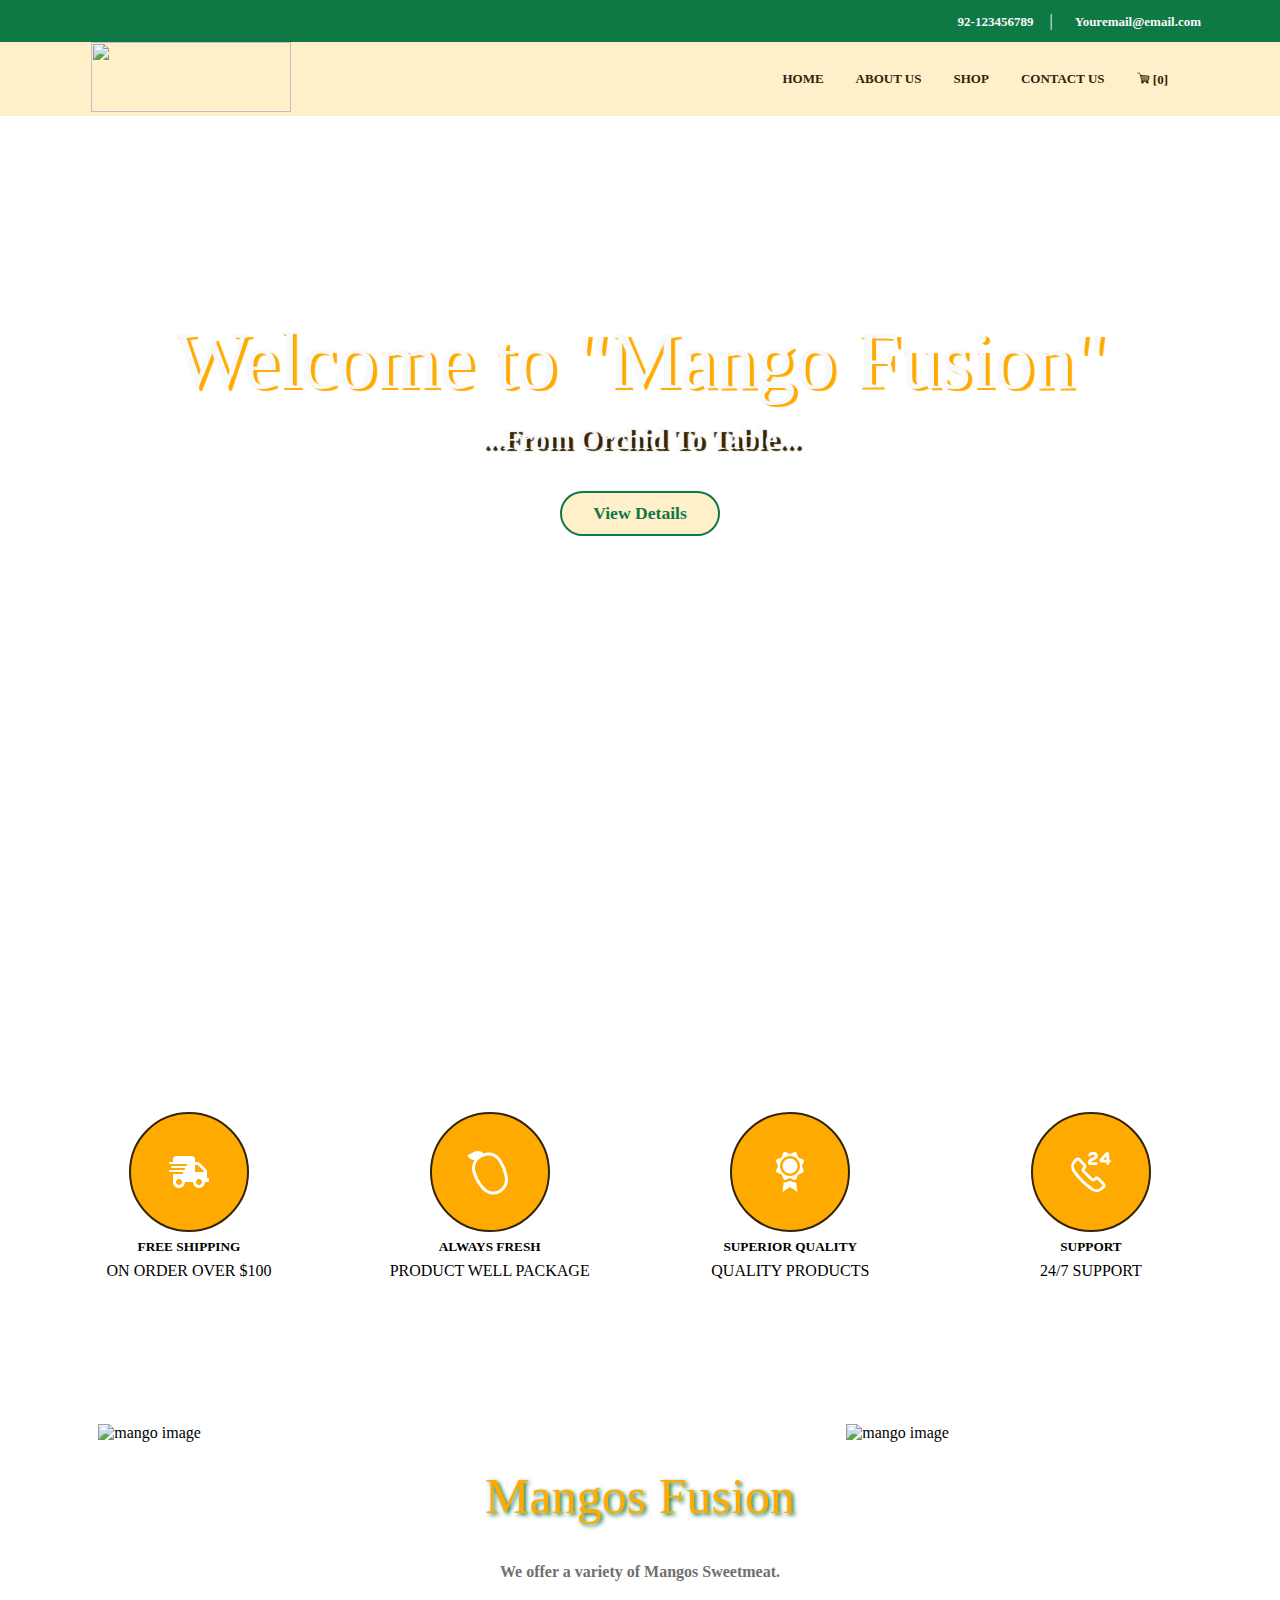
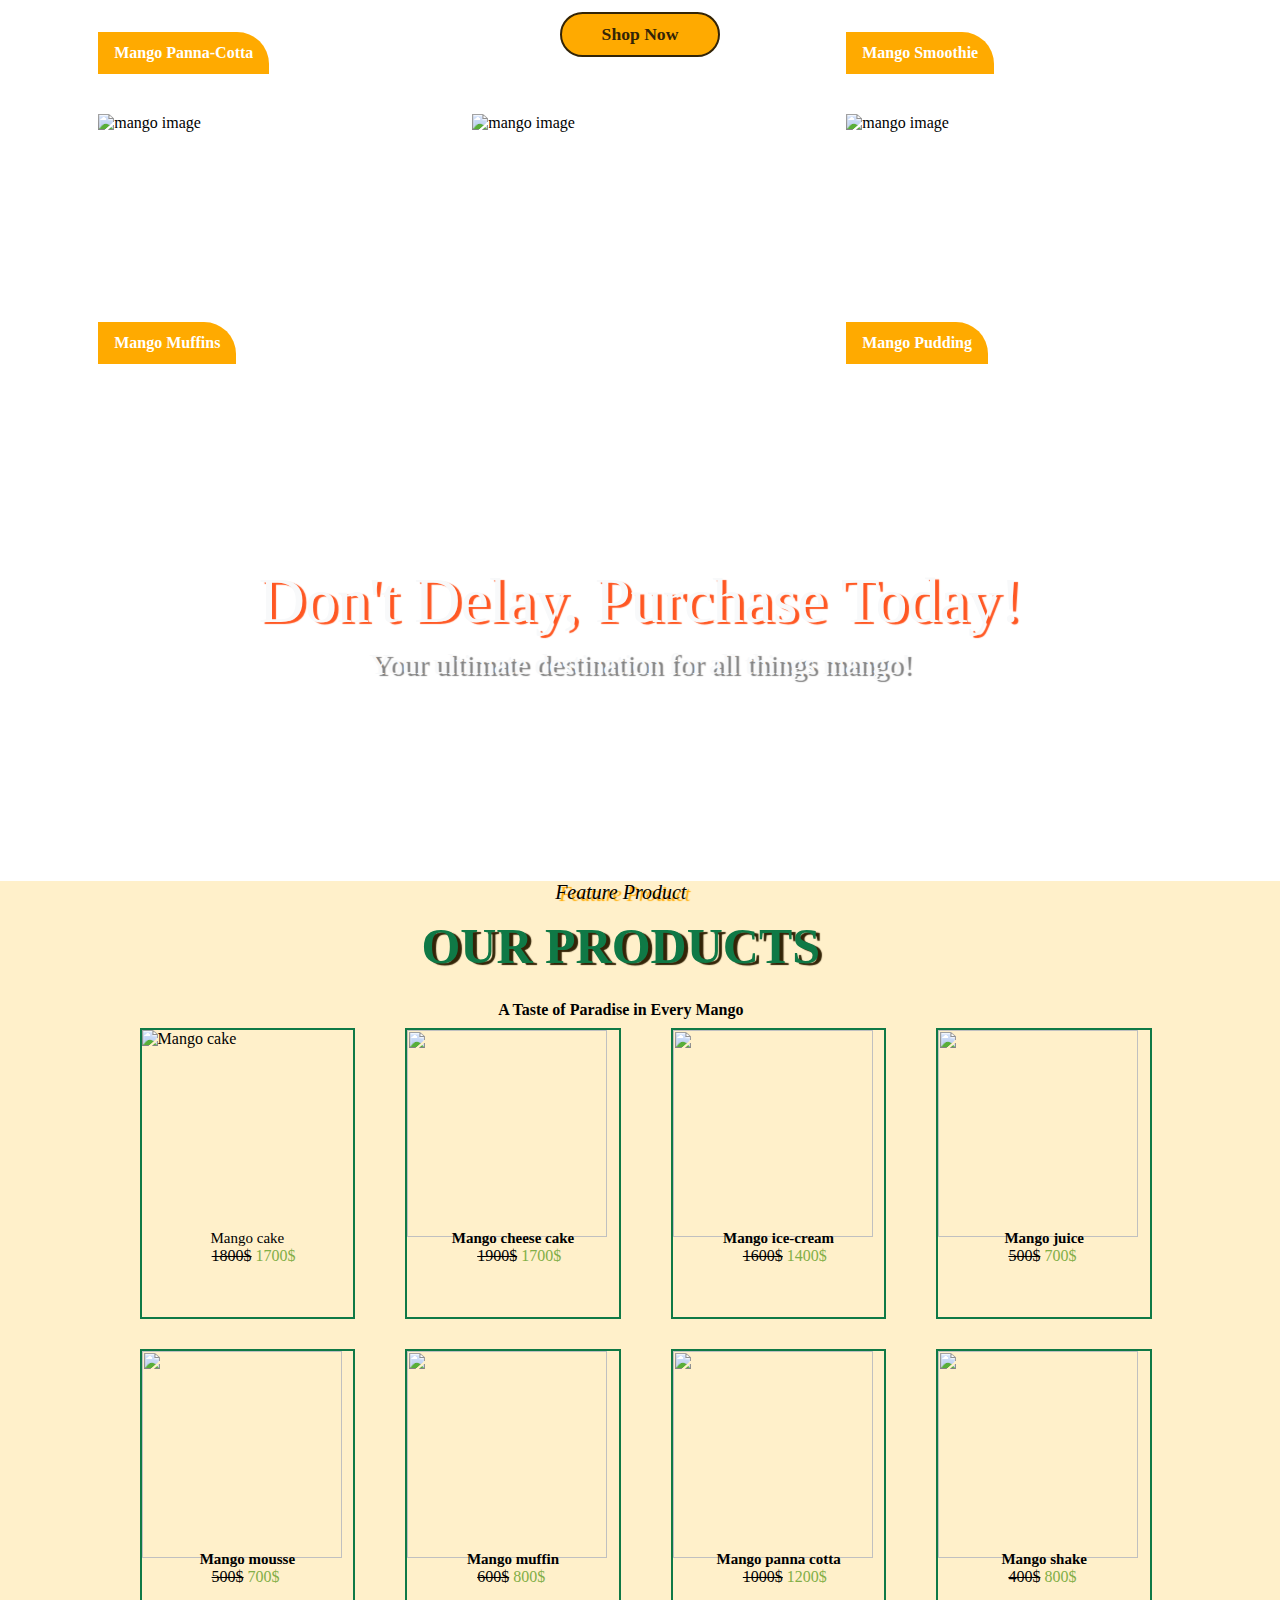
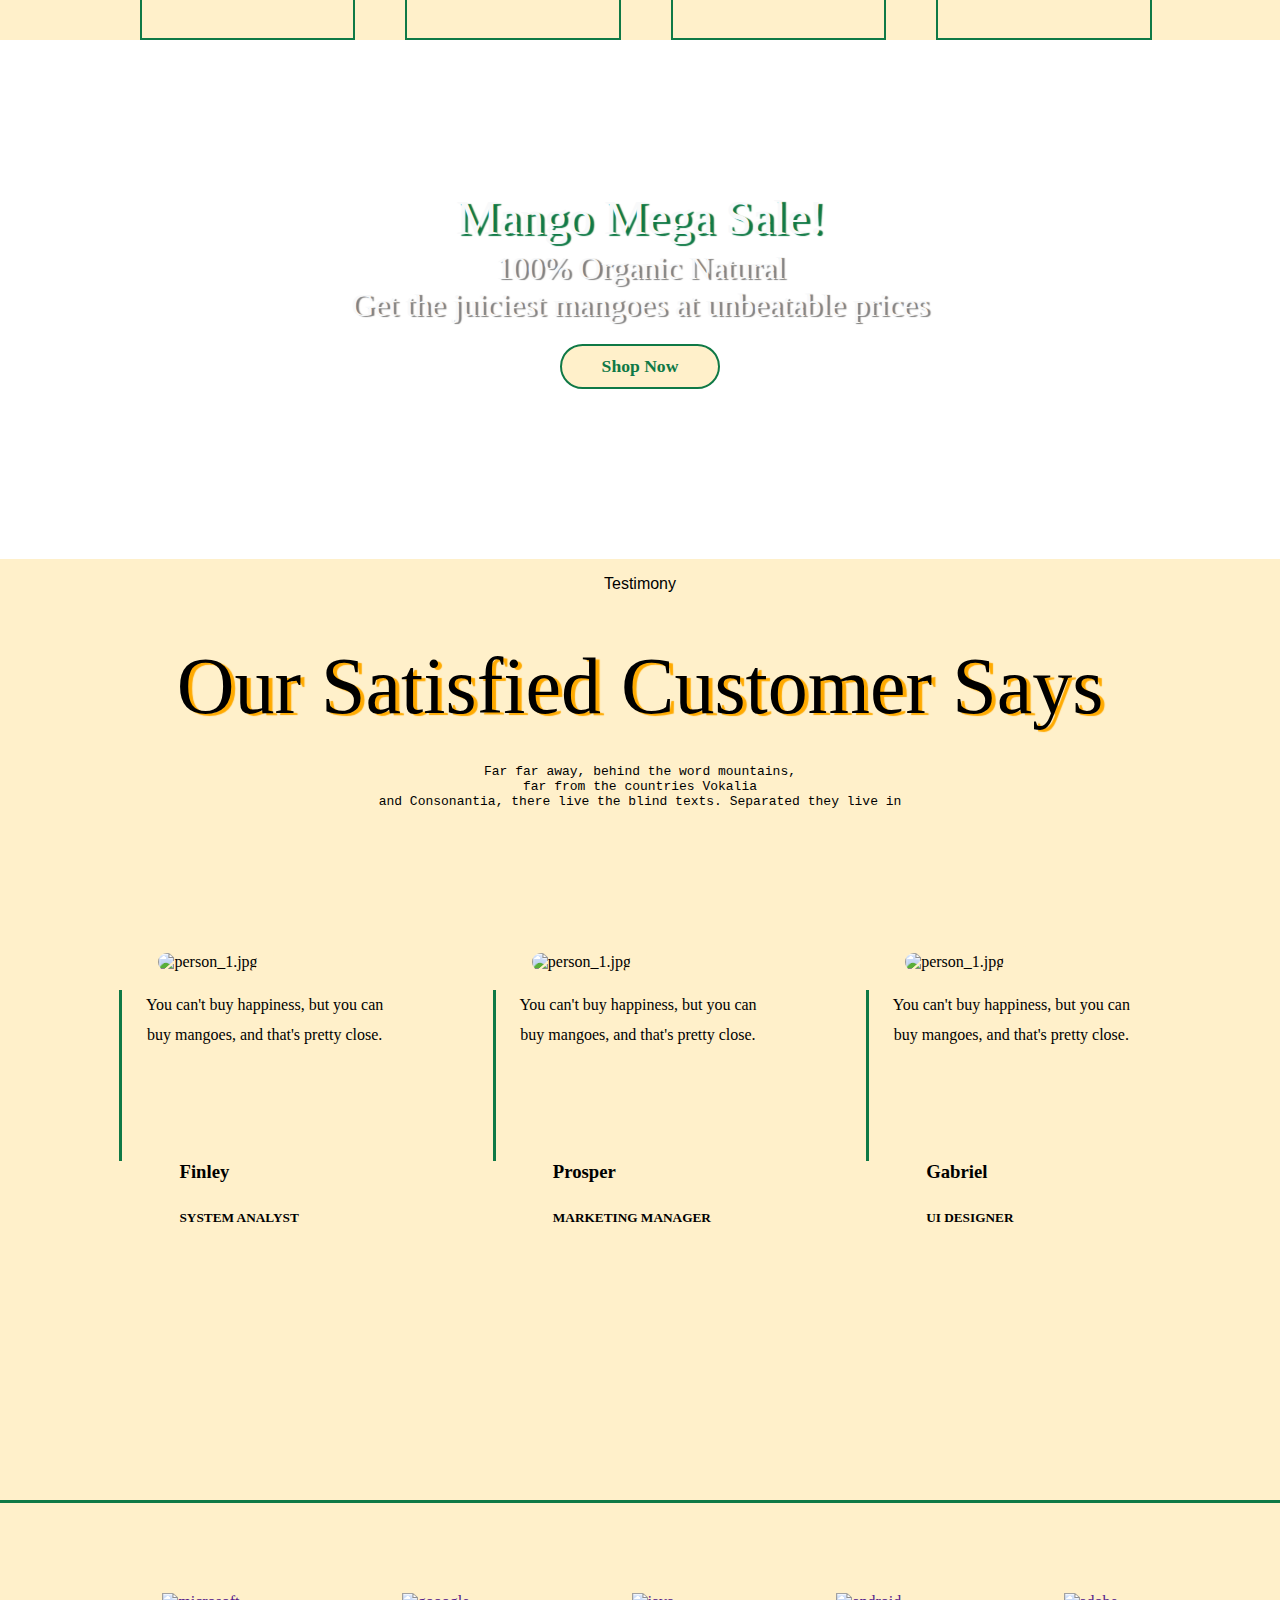
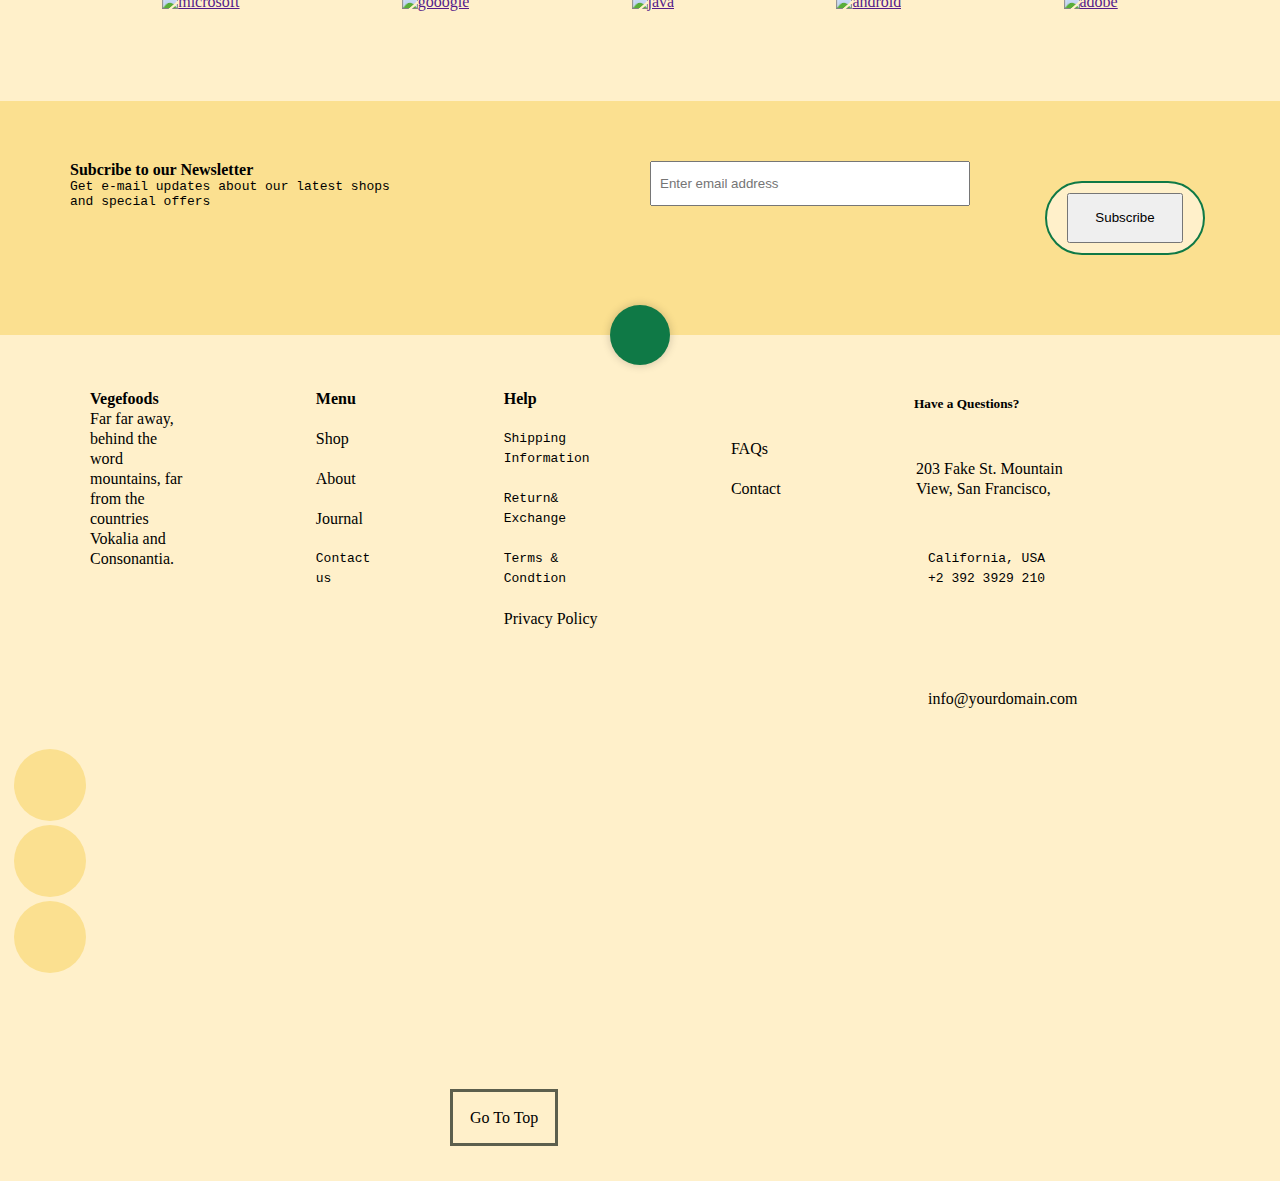
==== index.html @ 91d04782 "Add files via upload" ====
<!DOCTYPE html>
<html lang="en">
<head>
  <link
      crossorigin="anonymous"
      href="https://cdnjs.cloudflare.com/ajax/libs/font-awesome/6.6.0/css/all.min.css"
      integrity="sha512-Kc323vGBEqzTmouAECnVceyQqyqdsSiqLQISBL29aUW4U/M7pSPA/gEUZQqv1cwx4OnYxTxve5UMg5GT6L4JJg=="
      referrerpolicy="no-referrer"
      rel="stylesheet"
  />
  <link href="style.css" rel="stylesheet"/>
  <link rel="shortct icon" type="logo" href="/Assets/Image/logo (2).png">
  <meta charset="UTF-8"/>
  <meta content="width=device-width, initial-scale=1.0" name="viewport"/>
  <title>MangoFusion</title>
</head>
<body>
<header class="topbar">
  <div class="container flex justify-between item-center">
    <div class="social-media-icon">
      <a href="#"><i class="fa-brands fa-square-facebook fa-xl" style="color: #f8f9fa"></i></a>
      <a href="#"><i class="fa-brands fa-square-instagram fa-xl" style="color: #f8f9fa"></i></a>
      <a href="#"><i class="fa-brands fa-linkedin fa-xl" style="color: #f8f9fa"></i></a>
      <a href="#"><i class="fa-brands fa-square-x-twitter fa-xl" style="color: #f8f9fa"></i></a>
    </div>
    <div class="auth flex item center">
      <div>
        <i class="fa-solid fa-phone" style="color: #f8f9fa"></i>
        <a href="#">92-123456789</a>
      </div>
      <span class="divider">|</span>
      <div>
        <i class="fa-solid fa-paper-plane" style="color: #f8f9fa"></i>
        <a href="#">Youremail@email.com</a>
      </div>
    </div>
  </div>
</header>
<nav class="navbar flex justify-between item-center">
  <div class="logo"><img height="70px" src="/Assets/Image/logo (2).png" width="200px"/></div>
  <div class="flex position-relative">
    <a class="link" href="#">HOME</a>
    <a class="link" href="#">ABOUT US</a>
    <a class="link shop-link" href="#">SHOP</a>
    <div class="dropdown">
      <ul class="dropdown-items">
        <li><a class="link" href="#">Wishlist</a></li>
        <li><a class="link" href="#">Cart</a></li>
        <li><a class="link" href="#">Single Product</a></li>
        <li><a class="link" href="#">Checkout</a></li>
      </ul>
    </div>
    <a class="link" href="#">CONTACT US</a>
    <a class="link pr-0" href="#">
      <svg height="1em" viewBox="0 0 32 32" width="1em" xmlns="http://www.w3.org/2000/svg">
        <path
            d="M29.02 11.754L8.416 9.474L7.16 4.715a.76.76 0 0 0-.727-.558H3.34a1.21 1.21 0 0 0-.963-.49a1.24 1.24 0 1 0 0 2.483c.4 0 .738-.2.965-.492h2.512l5.23 19.8a3.28 3.28 0 0 0-.89 2.242a3.29 3.29 0 0 0 3.292 3.293a3.296 3.296 0 0 0 3.297-3.293a3.2 3.2 0 0 0-.093-.743h5.533a3.3 3.3 0 0 0-.092.743c0 1.82 1.476 3.293 3.296 3.293S28.72 29.52 28.72 27.7a3.296 3.296 0 0 0-3.294-3.297c-.95 0-1.8.41-2.402 1.053h-7.136a3.28 3.28 0 0 0-2.402-1.053c-.38 0-.738.078-1.077.196l-.182-.686H26.81a2.5 2.5 0 0 0 2.39-1.96l1.575-7.798a2 2 0 0 0 .04-.414a1.995 1.995 0 0 0-1.795-1.988zm-3.592 16.24a.3.3 0 0 1-.297-.295c.003-.166.135-.298.298-.298s.295.132.297.297a.3.3 0 0 1-.297.294zm1.78-7.495l.948-.95l-.318 1.58zm-14.453-9.037L13.79 12.5l-1.29 1.29l-1.293-1.29l1.087-1.088zm4.498.498l.538.54l-1.29 1.29l-1.293-1.29l.688-.69l1.358.15zM9.63 14.076l.87-.868l1.29 1.292l-1.29 1.29l-.565-.563l-.304-1.152zm-.295-1.12l-.328-1.24l.785.785zM21.79 16.5l-1.29 1.29l-1.293-1.29l1.292-1.293zm-.583-2l1.292-1.292l1.29 1.292l-1.29 1.292zM18.5 15.79l-1.293-1.29l1.292-1.293l1.29 1.292zm-.71.71l-1.29 1.29l-1.292-1.29l1.292-1.293zm-3.29-.71l-1.293-1.29l1.292-1.293l1.29 1.292zm-.71.71l-1.29 1.29l-1.293-1.29l1.292-1.293zm-3.29.707l1.29 1.292l-.784.783l-.54-2.044l.033-.033zm.802 3.197l1.197-1.197l1.29 1.292l-1.29 1.29l-1.13-1.13zm1.906-1.905l1.29-1.293l1.293 1.292l-1.29 1.29l-1.292-1.29zm3.292.707l1.292 1.292l-1.292 1.29l-1.292-1.29zm.708-.708l1.292-1.293l1.29 1.292l-1.29 1.29zm3.29.707l1.293 1.292l-1.29 1.29l-1.292-1.292zm.71-.708l1.29-1.293l1.293 1.292l-1.29 1.29zm2-2l1.29-1.293l1.293 1.292l-1.29 1.29zm2-2l1.29-1.293L27.79 14.5l-1.29 1.292l-1.293-1.293zm-.71-.708l-1.155-1.156l2.082.23zM21.792 12.5l-1.29 1.292l-1.293-1.292l.29-.29l2.253.25zm-7.29-.71l-.152-.15l.273.03l-.12.12zm-4 .002l-.65-.65l1.17.13zm4 9.415l1.205 1.205h-2.41zm4 0l1.205 1.206h-2.412zm4 0l1.207 1.207h-2.414zm.707-.708l1.292-1.293l1.29 1.292l-1.29 1.29zm2-2l1.292-1.292l1.29 1.29l-1.29 1.293l-1.293-1.29zm3.292-.71l-1.292-1.29l1.29-1.292l.445.444l-.43 2.124l-.014.015zm.5-4.5l-.5.5l-.66-.657l1.017.112c.054.008.1.026.144.044zM13.488 27.993a.297.297 0 0 1 0-.593a.296.296 0 0 1 0 .591zm13.323-5.58h-1.517l1.207-1.207l.93.93c-.187.17-.423.29-.62.277"
            fill="currentColor"
        />
      </svg>
      [0]</a
    >
  </div>
</nav>
<div class="img-container">
  <div class="inner-container">
    <h1>Welcome to "Mango Fusion"</h1>
    <h2>...From Orchid To Table...</h2>
    <a class="btn" href="#">View Details</a>
  </div>
</div>
<div class="container">
  <div class="specialities">
    <div class="speciality">
      <div class="round">
        <svg height="32" viewBox="0 0 640 512" width="40" xmlns="http://www.w3.org/2000/svg">
          <path
              d="M624 352h-16V243.9c0-12.7-5.1-24.9-14.1-33.9L494 110.1c-9-9-21.2-14.1-33.9-14.1H416V48c0-26.5-21.5-48-48-48H112C85.5 0 64 21.5 64 48v48H8c-4.4 0-8 3.6-8 8v16c0 4.4 3.6 8 8 8h272c4.4 0 8 3.6 8 8v16c0 4.4-3.6 8-8 8H40c-4.4 0-8 3.6-8 8v16c0 4.4 3.6 8 8 8h208c4.4 0 8 3.6 8 8v16c0 4.4-3.6 8-8 8H8c-4.4 0-8 3.6-8 8v16c0 4.4 3.6 8 8 8h208c4.4 0 8 3.6 8 8v16c0 4.4-3.6 8-8 8H64v128c0 53 43 96 96 96s96-43 96-96h128c0 53 43 96 96 96s96-43 96-96h48c8.8 0 16-7.2 16-16v-32c0-8.8-7.2-16-16-16M160 464c-26.5 0-48-21.5-48-48s21.5-48 48-48s48 21.5 48 48s-21.5 48-48 48m320 0c-26.5 0-48-21.5-48-48s21.5-48 48-48s48 21.5 48 48s-21.5 48-48 48m80-208H416V144h44.1l99.9 99.9z"
              fill="white"
          />
        </svg>
      </div>
      <h5>FREE SHIPPING</h5>
      <p>ON ORDER OVER $100</p>
    </div>
    <div class="speciality">
      <div class="round">
        <svg height="48" viewBox="0 0 32 32" width="48" xmlns="http://www.w3.org/2000/svg">
          <path
              d="M1 4.788L5.535 2.49c1.786-.92 4.497-.516 6.064 1.12c4.308-1.602 9.18.026 11.666 3.996l.002.003l.494.777a28 28 0 0 1 3.66 8.964v.002l.348 1.579c.994 4.57-1.295 9.236-5.523 11.176A9.74 9.74 0 0 1 10.68 27.48l-.002-.003l-.883-1.064l-.001-.002a27.95 27.95 0 0 1-5.398-10.148v-.002A10.05 10.05 0 0 1 5.62 7.998C3.703 8.072 1.841 6.87 1 4.788m10.76.92l-1.17.533c-3.544 1.625-5.37 5.662-4.272 9.465a25.95 25.95 0 0 0 5.012 9.424l.003.003l.883 1.065l.001.001a7.74 7.74 0 0 0 9.193 2.09h.002c3.358-1.54 5.2-5.263 4.403-8.932v-.001l-.347-1.577v-.003a26 26 0 0 0-3.399-8.323l-.001-.002l-.497-.782c-2.085-3.333-6.266-4.587-9.811-2.962"
              fill="white"
          />
        </svg>
      </div>
      <h5>ALWAYS FRESH</h5>
      <p>PRODUCT WELL PACKAGE</p>
    </div>
    <div class="speciality">
      <div class="round">
        <svg height="40" viewBox="0 0 16 16" width="40" xmlns="http://www.w3.org/2000/svg">
          <path
              d="M10 12.2c-.3 0-.5-.1-.8-.2L8 11.5l-1.2.5c-.2.1-.5.2-.8.2c-.2 0-.3 0-.5-.1L5 16l3-2l3 2l-.6-3.9c-.1.1-.3.1-.4.1m2.9-6.3c-.1-.2-.1-.5 0-.7l.6-1.2c.2-.4 0-.9-.5-1.1l-1.3-.5c-.2-.1-.4-.3-.5-.5L10.7.6c-.1-.4-.4-.6-.7-.6c-.1 0-.3 0-.4.1L8.3.7H8c-.1 0-.2 0-.3-.1L6.4.1C6.3 0 6.1 0 6 0c-.3 0-.6.2-.8.5l-.5 1.4c0 .2-.2.4-.4.5l-1.4.5c-.4.1-.6.6-.4 1.1l.6 1.3c.1.2.1.5 0 .7l-.6 1.2c-.2.4 0 .9.5 1.1l1.3.5c.2.1.4.3.5.5l.5 1.3c.1.4.4.6.7.6c.1 0 .2 0 .3-.1l1.3-.6c.1 0 .2-.1.3-.1s.2 0 .3.1l1.3.6c.1.1.2.1.3.1c.3 0 .6-.2.8-.5l.5-1.3c.1-.2.3-.4.5-.5l1.3-.5c.4-.2.7-.7.5-1.1zM8 9.6c-2.2 0-4-1.8-4-4s1.8-4 4-4s4 1.8 4 4s-1.8 4-4 4"
              fill="white"
          />
          <path d="M11 5.6a3 3 0 1 1-6 0a3 3 0 0 1 6 0" fill="white"/>
        </svg>
      </div>
      <h5>SUPERIOR QUALITY</h5>
      <p>QUALITY PRODUCTS</p>
    </div>
    <div class="speciality">
      <div class="round">
        <svg height="40" viewBox="0 0 14 14" width="40" xmlns="http://www.w3.org/2000/svg">
          <path
              d="M7.506 13.065a2.7 2.7 0 0 0 3.37-.36l.38-.38a.91.91 0 0 0 0-1.28l-1.6-1.59a.9.9 0 0 0-1.27 0v0a.91.91 0 0 1-1.28 0l-2.55-2.55a.91.91 0 0 1 0-1.28v0a.9.9 0 0 0 0-1.27l-1.54-1.6a.91.91 0 0 0-1.28 0l-.38.38a2.7 2.7 0 0 0-.41 3.37a24.2 24.2 0 0 0 6.56 6.56m5.959-9.893h-2.748a.215.215 0 0 1-.215-.216v0a.22.22 0 0 1 .053-.142l1.96-2.24a.2.2 0 0 1 .154-.07v0c.112 0 .203.092.203.204v3.353M8.85 4.06H6.48v-.505a.89.89 0 0 1 .533-.814l1.32-.577a.866.866 0 0 0-.348-1.66h-.616a.89.89 0 0 0-.838.593"
              fill="none"
              stroke="white"
              stroke-linecap="round"
              stroke-linejoin="round"
          />
        </svg>
      </div>
      <h5>SUPPORT</h5>
      <p>24/7 SUPPORT</p>
    </div>
  </div>
  <div class="mangos">
    <div class="mango">
      <div class="mango-image-container">
        <img alt="mango image" class="mango-image" src="./Assets/Image/Mango Creamy-Panna-Cotta.jpg">
        <div class="mango-title">
          Mango Panna-Cotta
        </div>
      </div>
    </div>
    <div class="mango">
      <div class="mango-image-container text-center pt-4">
        <p class="text-yellow text-large">Mangos Fusion</p>
        <p class="tag-line">We offer a variety of Mangos Sweetmeat.</p>
        <button class="shop-now-button">
          Shop Now
        </button>
      </div>
    </div>
    <div class="mango">
      <div class="mango-image-container">
        <img alt="mango image" class="mango-image" src="./assets/Image/Mango Smoothie.jpg">
        <div class="mango-title">
          Mango Smoothie
        </div>
      </div>
    </div>
    <div class="mango">
      <div class="mango-image-container">
        <img alt="mango image" class="mango-image" src="./assets/Image/Mango Muffins.jpg">
        <div class="mango-title">
          Mango Muffins
        </div>
      </div>
    </div>
    <div class="mango">
      <div class="mango-image-container">
        <img alt="mango image" class="mango-image" src="./assets/Image/Mango Basket.png">
      </div>
    </div>
    <div class="mango">
      <div class="mango-image-container">
        <img alt="mango image" class="mango-image" src="./assets/Image/Mango Pudding.jpg">
        <div class="mango-title">
          Mango Pudding
        </div>
      </div>
    </div>
  </div>
</div>

<div class="banner2">
  <!-- <img src="https://th.bing.com/th/id/OIP.aqvjuwQa9OtWBYGK-jmC-QHaHZ?rs=1&pid=ImgDetMain" alt="Mango Image"> -->
  <!-- <h1>Welcome to Mango Fusion</h1> -->
   <h1>Don't Delay, Purchase Today!</h1>
  <p>Your ultimate destination for all things mango!</p>
</div>

<div class="for-background">
  <div class="our-products-section">
    <div class="pro">
      <h1 class="product"><i>Feature Product</i></h1>
    </div>
    <div class="pro2">
      <h2 class="product2">OUR PRODUCTS</h2>
    </div> 
    <div class="para">
      <p class="paragraph">A Taste of Paradise in Every Mango</p>
    </div>
    <div class="multiple">
      <!-- box.1 -->
      <div class="one">
     <div class="img1"><img src="/Assets/Image/MANGO CAKE (1).png" alt="Mango cake"></div>
      <div class="price">
          <h3 class="name">Mango cake</h3>
          <p class="cut">1800$</p>
          <p class="real">1700$</p>
      </div>
      </div>
      <!-- box2 -->
      <div class="two">
          <div class="img2"><img src="/Assets/Image/MANGO CHEESE-CAKE (1).png" alt=""></div>
           <div class="price2">
               <h3 class="name2">Mango cheese cake</h3>
               <p class="cut2">1900$</p>
               <p class="real2">1700$</p>
           </div>
           </div>
           <!-- box3 -->
           <div class="three">
              <div class="img3"><img src="/Assets/Image/MANGO ICE-CREME (1).png" alt=""></div>
               <div class="price3">
                   <h3 class="name3">Mango ice-cream</h3>
                   <p class="cut3">1600$</p>
                   <p class="real3">1400$</p>
               </div>
               </div>
              <!-- box4 -->
              <div class="four">
                  <div class="img4"><img src="/Assets/Image/MANGO JUICE (1).png" width="50px" height="50px"></div>
                   <div class="price4">
                       <h3 class="name4">Mango juice</h3>
                       <p class="cut4">500$</p>
                       <p class="real4">700$</p>
                   </div>
                   </div>
    </div>
    
    <div class="second">
                <!-- box5 -->
        <div class="five">
      <div class="img5"><img src="/Assets/Image/MANGO MOUSSE (1).png" alt=""></div>
       <div class="price5">
           <h3 class="name5">Mango mousse</h3>
           <p class="cut5">500$</p>
           <p class="real5">700$</p>
       </div>
       </div>
              <!-- box6 -->
              <div class="six">
                  <div class="img6"><img src="/Assets/Image/MANGO MUFFIN (1).png" alt=""></div>
                   <div class="price6">
                       <h3 class="name6">Mango muffin</h3>
                       <p class="cut6">600$</p>
                     <p class="real6">800$</p>
                   </div>
                 </div>
  
              <!-- box7 -->
              <div class="seven">
                <div class="img7"><img src="/Assets/Image/MANGO PANNA COTTA (1).png" alt=""></div>
                   <div class="price7">
                       <h3 class="name7">Mango panna cotta</h3>
                      <p class="cut7">1000$</p>
                     <p class="real7">1200$</p>
                 </div>
                  </div>
            <!-- box8 -->
            <div class="eight">
                <div class="img8"><img src="/Assets/Image/MANGO SHAKE (1).png" alt=""></div>
                 <div class="price8">
                     <h3 class="name8">Mango shake</h3>
                     <p class="cut8">400$</p>
                     <p class="real8">800$</p>
                 </div>
                 </div>
                </div>
  </div>
  
</div>

 <div class="banner1">
    <h1>Mango Mega Sale!</h1>
    <p>100% Organic Natural <br>Get the juiciest mangoes at unbeatable prices</p>
    <a href="#" class="button">Shop Now</a>
 </div>     
            
 <article>
  <main>

    <p class="testimon">Testimony</p>
    <p class="Satisfied"><h1>
      Our Satisfied Customer Says
    </h1></p>
    <p class="pre">
      <pre>
Far far away, behind the word mountains,
far from the countries Vokalia
and Consonantia, there live the blind texts. Separated they live in
      </pre>
    </p>
  </main>
  <section>

    <div class="container-test">
      <div class="main">
        <div class="icon"><i class="fa-solid fa-quote-left"></i></div>
        <img src="/Assets/Image/person-01.jpg" alt="person_1.jpg">
        
        <!-- <div class="minus"><i class="fa-solid fa-minus"></i></div> -->
      </div>
      <div class="ppp">
        <p class="ooo">      
          You can't buy happiness, but you can buy mangoes, and that's pretty close.
        </p>
      </div>
      <div class="hh">
        <h3>
          Finley
        </h3>
        <h5 class="HEAD-5">
          SYSTEM ANALYST
        </h5>
      </div>
    </div>


    <div class="container-test">
      <div class="main">
        <div class="icon"><i class="fa-solid fa-quote-left"></i></div>
        <img src="/Assets/Image/person-03.jpg" alt="person_1.jpg">
        
        <!-- <div class="minus"><i class="fa-solid fa-minus"></i></div> -->
      </div>
      <div class="ppp">
        <p class="ooo">      
          You can't buy happiness, but you can buy mangoes, and that's pretty close.
        </p>
      </div>
      <div class="hh">
        <h3>
          Prosper
        </h3>
        <h5 class="HEAD-5">
         MARKETING MANAGER
        </h5>
      </div>
    </div>



    <div class="container-test">
      <div class="main">
        <div class="icon"><i class="fa-solid fa-quote-left"></i></div>
        <img class="imo" src="/Assets/Image/person-02.jpg" alt="person_1.jpg">
        
        <!-- <div class="minus"><i class="fa-solid fa-minus"></i></div> -->
      </div>
      <div class="ppp">
        <p class="ooo">      
          You can't buy happiness, but you can buy mangoes, and that's pretty close.
        </p>
      </div>
      <div class="hh">
        <h3>
          Gabriel
        </h3>
        <h5 class="HEAD-5">
          UI DESIGNER
        </h5>
      </div>
    </div>
  </section>
  <br>
  <br>
  <br>
  <br>
  <br>
  <br>
  </article>

<footer>
<div class="foot-main">
<div>
<a href=""><img src="/Assets/Image/micro.png" alt="microsoft"></a>
</div>
<div><a href=""><img src="/Assets/Image/gooogle.png" alt="gooogle"></a></div>
<div><a href=""><img src="/Assets/Image/java.png" alt="java"></a></div>
<div><a href=""><img src="/Assets/Image/android.png" alt="android"></a></div>
<div><a href=""><img src="/Assets/Image/adobe.png" alt="adobe"></a></div>
</div>
<div class="foot-2main">
<div class="foot-text">
<h4>Subcribe to our Newsletter</h4>
<p><pre>Get e-mail updates about our latest shops 
and special offers</pre></p>
</div>
<div class="foot-input">
<div class="pol"><input  placeholder="Enter email address" type="email"></div>
<div class="btn"><button >Subscribe</button></div>
<div class="ft-icn">
<div  class="icn">
<i class="fa-solid fa-angle-up" style="color: #ffffff;"></i>

</div>
</div>
</div>

</div>
<br>
<br>
<br>
<div class="Lst-txt">
<div class="lst-1">
<ul>
<li>
  <h4>Vegefoods</h4>
</li>
<li>Far far away,</li>
<li>behind the</li>
<li>word</li>
<li>mountains, far</li>
<li>from the</li>
<li>countries</li>
<li>Vokalia and</li>
<li>Consonantia.</li>
</ul>
</div>


<div class="lst-2">
<ul>
<li>
<h4>Menu</h4>
</li>
<br>
<a href=""> <li>Shop</li></a>
<br>
<a href=""> <li>About</li></a>
<br>
<a href=""><li>Journal</li></a>
<br>
<a href="">  <li><pre>
Contact
us
</pre></li></a>
<br>
</ul>
</div>



<div class="lst-3">
<ul>
<li><h4>Help</h4></li>
<br>
<a href=""><li><pre>Shipping 
Information</pre></li></a>
<br>
<a href=""
class="li-itm"><li><pre>Return&
Exchange</pre></li></a>
<br>
<a href=""><li><pre>Terms &
Condtion</pre></li></a>
<br>
<a href=""><li>Privacy Policy</li></a>
</ul>
</div>



<div class="lst-4">
<ul>
<li>
  <h4></h4>
</li>
<li>FAQs</li>
<li>Contact</li>
<li></li>
<li></li>
<li></li>
<li></li>
<li></li>
<li>  </li>
</ul>
</div>




<div>
<div>
<h5>Have a Questions?</h5>
</div>
<div class="icn-txt-one">
<div>
<i class="fa-solid fa-location-dot"></i>
</div>
<div>
<p>	203 Fake St. Mountain View, San Francisco,</p>
</div>
</div>
<div class="icn-txt-two">
<div class="phone">
  <i class="fa-solid fa-phone" style="color: #000000;"></i>
</div>
<div class=" USA">
<p>   <pre>California, USA
+2 392 3929 210 </pre></p>
</div>
</div>
<div class="icn-txt-two">
<div>
  <i class="fa-solid fa-envelope" style="color: #010409;"></i>
</div>
<div class="yourdomain">
  <p>	info@yourdomain.com</p>
</div>
</div>
</div>
<!-- <div class="icn-txt-two">
<div>
<i class="fa-solid fa-envelope" style="color: #010409;"></i>
</div>
<div>
<p>	info@yourdomain.com</p>
</div>
</div> -->
</div>
<div class="lst-icn">
<div class="i-1" ><i class="fa-brands fa-twitter" style="color: #00060f;"></i></div>
<div class="i-2" ><i class="fa-brands fa-facebook" style="color: #00040a;"></i></div>
<div class="i-3" ><i class="fa-brands fa-square-instagram" style="color: #010813;"></i></div>
</div>
<div class="goto">

<a class="top" href="">Go To Top</a>
</div>
<br>
<br>
<br>

</footer>      
 
</body>
</html>
---- style.css ----
/* Font */
@font-face {
    font-family: "Lobster-Regular";
    src: url(/Assets/Font/Lobster/Lobster-Regular.ttf);
  }
  @font-face {
    font-family: "Raleway-Italic-VariableFont_wght";
    src: url(/Assets/Font/Raleway/Raleway-Italic-VariableFont_wght.ttf);
  }
  @font-face {
    font-family: "Raleway-VariableFont_wght";
    src: url(/Assets/Font/Raleway/Raleway-VariableFont_wght.ttf);
  }
  /* Color */
  :root {
    --primary-color: #fff0ca;
    --secondary-color: #0f7946;
    --tertiary-color: #f8f9fa;
    --quaternary-color: #1a2526;
  }
  
  /* Reset */
  * {
    padding: 0;
    margin: 0;
    box-sizing: border-box;
  }
  
  .container {
    width: 100%;
    padding: 0 15px;
    margin: 0 auto;
  }
  
  /* Media Quieries */
  @media (min-width: 570px) {
    .container {
      max-width: 540px;
    }
  }
  @media (min-width: 768px) {
    .container {
      max-width: 720px;
    }
  }
  @media (min-width: 992px) {
    .container {
      max-width: 960px;
    }
  }
  @media (min-width: 1200px) {
    .container {
      max-width: 1152px;
    }
  }

  body {
    -webkit-font-smoothing: antialiased;
    overflow-x: hidden;
  }
  
  header.topbar {
    background-color: var(--secondary-color);
    color: #f8f9fa;
    font-family: "Raleway-VariableFont_wght";
    padding: 0.75rem 0;
  }
  
  header.topbar .auth .divider {
    padding: 0 1rem;
  }
  
  header.topbar .auth > div a {
    color: #f8f9fa;
    text-decoration: none;
    font-weight: 600;
    font-size: small;
    justify-content: space-between;
  }
  
  header.topbar .auth > div i {
    margin-right: 0.38rem;
  }
  
  header.topbar .social-media-icon a {
    margin-right: 0.5rem;
  }
  
  .flex {
    display: flex;
  }
  
  .justify-between {
    justify-content: space-between;
  }
  
  .item-center {
    align-items: center;
  }
  
  .pr-0 {
    padding-right: 0 !important;
  }
  
  .navbar {
    background-color: var(--primary-color);
    font-family: "Raleway-VariableFont_wght";
    font-weight: 600;
    padding: 0 7rem 0 5.7rem;
  }
  
  .navbar .link {
    color: #332407;
    text-decoration: none;
    padding: 0.5rem 1rem;
    font-size: small;
    transition: color 0.3s ease;
  }
  
  .link:hover {
    color: #ffaa00;
  }
  
  .logo img {
    object-fit: cover;
  }
  
  .position-relative {
    position: relative;
  }
  
  .dropdown {
    background-color: #f8f9fa;
    max-width: max-content;
    position: absolute;
    right: 150px;
    top: 30px;
    box-shadow: 0 0 10px rgba(0, 0, 0, 0.1254901961);
    display: none;
    list-style: none;
    padding: 0;
    margin: 0;
    z-index: 1000;
  }
  
  .shop-link:hover ~ .dropdown {
    display: block;
  }
  
  .dropdown-items {
    background-color: #f8f9fa;
    box-shadow: 0 0 10px rgba(0, 0, 0, 0.1254901961);
    border-radius: 5px;
    list-style: none;
  }
  
  .dropdown-items a {
    padding: 5px 10px;
    display: block;
    text-decoration: none;
    color: #333;
  }
  
  .dropdown-items a:hover {
    background-color: #0f7946;
    color: #f8f9fa;
  }
  
  .shop-link:focus ~ .dropdown {
    display: block;
  }
  
  .img-container {
    background-image: url("/Assets/Image/back\ ground.jpg");
    min-height: 100vh;
    background-size: cover;
    background-position: center;
    background-repeat: no-repeat;
    position: relative;
  }
  
  .inner-container {
    text-align: center;
    position: absolute;
    width: 100%;
    color: #f8f9fa;
    height: auto;
    margin-top: 200px;
  }
  
  h1 {
    font-family: "Lobster-Regular";
    font-size: 5rem;
    font-weight: 400;
    text-shadow: 4px 2px 1px #ffaa00;
  }
  
  h2 {
    margin: top -17px;
    color: #f8f9fa;
    font-family: "Raleway-VariableFont_wght";
    font-size: 1.8em;
    text-align: center;
    font-weight: 600;
    line-height: 4rem;
    text-shadow: 4px 2px 1px #332407;
  }
  
  .btn {
    margin-top: 20px;
    font-size: 1.3em;
    font-family: "Raleway-VariableFont_wght";
    border-radius: 50px;
    border: 2px solid #0f7946;
    display: block;
    margin: 20px auto;
    align-items: center;
    background-color: var(--primary-color);
    color: #0f7946;
    width: 160px;
    padding: 10px 20px;
    text-align: center;
    font-family: "Raleway-VariableFont_wght";
    font-size: 1.1em;
    outline: none;
    font-weight: bold;
    text-decoration: none;
    transition: background-color 0.3s ease;
  }
  
  .btn:hover {
    background-color: #ffaa00;
    border: 2px solid #332407;
    color: #332407;
    transition: background-color 0.3s ease-in, color 0.3s ease-in;
  }
  
  .specialities {
    font-family: "Raleway-VariableFont_wght";
    display: flex;
    justify-content: space-between;
    align-items: center;
    margin:0 0 0 0 ;
    padding: 6rem 0 4rem 0;
    gap: 3rem;
    flex-wrap: wrap;
  }
  
  .round {
    width: 120px;
    height: 120px;
    border: 2px solid #332407;
    border-radius: 50%;
    background-color: #ffaa00;
    display: flex;
    justify-content: center;
    align-items: center;
  }
  
  .round:hover {
    background-color: #0f7946;
    border: 2px solid #332407;
    transition: background-color 0.3s ease;
  }
  
  .speciality {
    justify-content: center;
    display: flex;
    flex-direction: column;
    align-items: center;
    width: 220px;
  }
  
  h5 {
    line-height: 30px;
  }
  
  .text-yellow {
    color: #ffaa00;
  }
  
  .pt-4 {
    padding-top: 2rem;
  }
  
  .text-center {
    text-align: center;
  }
  
  .mangos {
    display: flex;
    margin-top: 5rem;
    margin-bottom: 5rem;
    flex-wrap: wrap;
    row-gap: 2.5rem;
  }

  .mangos .mango {
    flex: 0 0 auto;
    width: 33.33333333%;
    padding: 0 1.2rem;
  }

  @media screen and (max-width: 992px) {
    .mangos .mango {
      width: 50%;
    }
  }

  @media screen and (max-width: 576px) {
    .mangos .mango {
      width: 100%;
      padding: 0;
    }
  }

  .mangos .mango .mango-image-container {
    position: relative;
    height: 250px;
  }

  .mangos .mango .mango-image-container .text-large {
    font-family:"Lobster-Regular";
    font-size: 50px;
    text-shadow: 2px 2px 4px #0f7946;
    line-height: 80px;
    font-weight: 500;
  }

  .mangos .mango .mango-image-container .tag-line {
    font-family: "Raleway-VariableFont_wght";
    font-size: 1em;
    font-weight:600;
    line-height: 40px;
    color: #726f6f;
    margin-top: 1rem;
    margin-bottom: 1rem;
  }

  .mangos .mango .mango-image-container .shop-now-button {
    margin-top: 20px;
    font-size: 1.3em;
    font-family: "Raleway-VariableFont_wght";
    border-radius: 50px;
    border: 2px solid #332407;
    display: block;
    margin: 20px auto;
    align-items: center;
    background-color:#ffaa00;
    color: #332407;
    width: 160px;
    padding: 10px 20px;
    text-align: center;
    font-family: "Raleway-VariableFont_wght";
    font-size: 1.1em;
    outline: none;
    font-weight: bold;
    text-decoration: none;
    transition: background-color 0.3s ease;
  }

  .mangos .mango .mango-image-container .shop-now-button:hover {
    background-color:#0f7946;
    border: 2px solid #ffaa00;
    color: #ffaa00;
    transition: background-color 0.3s ease-in, color 0.3s ease-in;
  }

  .mangos .mango .mango-image-container .mango-image {
    width: 100%;
    height: 100%;
    object-fit: cover;
  }

  .mangos .mango .mango-image-container .mango-title {
    position: absolute;
    bottom: 0;
    left: 0;
    padding: 0.75rem 1rem;
    background-color: #ffaa00;
    color: #fff;
    text-align: center;
    font-size: 1em;
    font-family: "Raleway-VariableFont_wght";
    border-radius: 0 2rem 0 0 ;
    font-weight: bold;
  }

  .mangos .mango .mango-image-container .mango-title:hover {
    background-color: #0f7946;
    color: #fff;
    transition: background-color 0.3s ease;
  }

/*arsalan*/
.for-background{
  background-color: #fff0ca;
}
.our-products-section{
  margin-left: 7%;
  margin-right: 10%;
}

.lobster-regular {
  font-family: "Lobster", sans-serif;
  font-weight: 400;
  font-style: normal;
}

.lobster-regular {
  font-family: "Lobster", sans-serif;
  font-weight: 400;
  font-style: normal;
}

.product{
  font-family: "Raleway-VariableFont_wght";
  font-size: 20px;
  color: #000000;
  display: block;
  margin-bottom: 10px;
  text-align: center;
  

}
.product2{
  position: relative;
  font-size: 50px;
  font-weight: 600;
  color:#0f7946;
  font-family: "Lobster-Regular";
  margin-bottom: 1.5rem;
  text-align: center;
}
.paragraph{
  font-family: "Raleway-VariableFont_wght";
  font-weight: 600;
  line-height: 16px;
  text-align: center;
}

.multiple{
  display:flex ;
  margin: 0;
  padding: 0;
  /* margin-left: 150px; */
}
/* box1 */
.one{
  height: 291px;
  width: 230px;
  border: 2px solid #0f7946;
  margin-left: 50px;
  margin-top: 10px;
}
.img1 img{
  height: 207px;
  width: 200px;
  background-size: cover;
  position: absolute;
  transition: 2.0sec;
}
.img1 img:hover{
  height:220px ;
  width:220px;
  background-color: white
}
.price{
  justify-content: center;
  align-items: center;
  margin: 0px 0px 5px;
  position: relative;
  padding-bottom: 1.5rem;
  color: #000000;
}
.name{
  margin-top: 200px;
  text-align: center;
  font-size: 15px;
  font-weight: lighter;
}
.cut{
  /* text-align: left; */
  text-decoration: line-through;
  display: inline;
  margin-left:70px; 
}
.real{
  display: inline;
  text-align: center;
  color: #82ae46;
}

/* box2 */
.two{
  height: 291px;
  width: 230px;
  border: 2px solid #0f7946;
  margin-left: 50px;
  margin-top: 10px;
}
.img2 img{
  height: 207px;
  width: 200px;
  background-size: cover;
  position: absolute;
  transition: 2.0sec;
}
.img2 img:hover{
  height:220px ;
  width:220px;
}
.price2{
  justify-content: center;
  align-items: center;
  margin: 0px 0px 5px;
  position: relative;
  padding-bottom: 1.5rem;
  color: #000000;
}
.name2{
  margin-top: 200px;
  text-align: center;
  font-size: 15px;
}
.cut2{
  /* text-align: left; */
  text-decoration: line-through;
  display: inline;
  margin-left:70px; 
}
.real2{
  display: inline;
  text-align: center;
  color: #82ae46;
}

/* box3 */
.three{
  height: 291px;
  width: 230px;
  border: 2px solid #0f7946;
  margin-left: 50px;
  margin-top: 10px;
}
.img3 img{
  height: 207px;
  width: 200px;
  background-size: cover;
  position: absolute;
  transition: 2.0sec;
}
.img3 img:hover{
  height:220px ;
  width:220px;
}
.price3{
  justify-content: center;
  align-items: center;
  margin: 0px 0px 5px;
  position: relative;
  padding-bottom: 1.5rem;
  color: #000000;
}
.name3{
  margin-top: 200px;
  text-align: center;
  font-size: 15px;
}
.cut3{
  /* text-align: left; */
  text-decoration: line-through;
  display: inline;
  margin-left:70px; 
}
.real3{
  display: inline;
  text-align: center;
  color: #82ae46;
}

/* box4 */
.four{
  height: 291px;
  width: 230px;
  border: 2px solid #0f7946;
  margin-left: 50px;
  margin-top: 10px;
}
.img4 img{
  height: 207px;
  width: 200px;
  background-size: cover;
  position: absolute;
  transition: 2.0sec;
}
.img4 img:hover{
  height:220px ;
  width:220px;
}
.price4{
  justify-content: center;
  align-items: center;
  margin: 0px 0px 5px;
  position: relative;
  padding-bottom: 1.5rem;
  color: #000000;
}
.name4{
  margin-top: 200px;
  text-align: center;
  font-size: 15px;
}
.cut4{
  /* text-align: left; */
  text-decoration: line-through;
  display: inline;
  margin-left:70px; 
}
.real4{
  display: inline;
  text-align: center;
  color: #82ae46;
}


.second{
  display: flex;
  /* margin-left: 150px; */
}
/* /* 5 */
.five{
  height: 291px;
  width: 230px;
  border: 2px solid #0f7946;
  margin-left: 50px;
  margin-top: 30px;
}
.img5 img{
  height: 207px;
  width: 200px;
  background-size: cover;
  position: absolute;
  transition: 2.0sec;
}
.img5 img:hover{
  height:220px ;
  width:220px;
}
.price5{
  justify-content: center;
  align-items: center;
  margin: 0px 0px 5px;
  position: relative;
  padding-bottom: 1.5rem;
  color: #000000;
}
.name5{
  margin-top: 200px;
  text-align: center;
  font-size: 15px;
}
.cut5{
  /* text-align: left; */
  text-decoration: line-through;
  display: inline;
  margin-left:70px; 
}
.real5{
  display: inline;
  text-align: center;
  color: #82ae46;
}

/* box6 */
.six{
  height: 291px;
  width: 230px;
  border: 2px solid #0f7946;
  margin-left: 50px;
  margin-top: 30px;
}
.img6 img{
  height: 207px;
  width: 200px;
  background-size: cover;
  position: absolute;
  transition: 2.0sec;
}
.img6 img:hover{
  height:220px ;
  width:220px;
}
.price6{
  justify-content: center;
  align-items: center;
  margin: 0px 0px 5px;
  position: relative;
  padding-bottom: 1.5rem;
  color: #000000;
}
.name6{
  margin-top: 200px;
  text-align: center;
  font-size: 15px;
}
.cut6{
  /* text-align: left; */
  text-decoration: line-through;
  display: inline;
  margin-left:70px; 
}
.real6{
  display: inline;
  text-align: center;
  color: #82ae46;
}

/* box7 */
.seven{
  height: 291px;
  width: 230px;
  border: 2px solid #0f7946;
  margin-left: 50px;
  margin-top: 30px;
}
.img7 img{
  height: 207px;
  width: 200px;
  background-size: cover;
  position: absolute;
  transition: 2.0sec;
}
.img7 img:hover{
  height:220px ;
  width:220px;
}
.price7{
  justify-content: center;
  align-items: center;
  margin: 0px 0px 5px;
  position: relative;
  padding-bottom: 1.5rem;
  color: #000000;
}
.name7{
  margin-top: 200px;
  text-align: center;
  font-size: 15px;
}
.cut7{
  /* text-align: left; */
  text-decoration: line-through;
  display: inline;
  margin-left:70px; 
}
.real7{
  display: inline;
  text-align: center;
  color: #82ae46;
}

/* box8 */
.eight{
  height: 291px;
  width: 230px;
  border: 2px solid #0f7946;
  margin-left: 50px;
  margin-top: 30px;
}
.img8 img{
  height: 207px;
  width: 200px;
  background-size: cover;
  position: absolute;
  transition: 2.0sec;
}
.img8 img:hover{
  height:220px ;
  width:220px;
}
.price8{
  justify-content: center;
  align-items: center;
  margin: 0px 0px 5px;
  position: relative;
  padding-bottom: 1.5rem;
  color: #000000;
}
.name8{
  margin-top: 200px;
  text-align: center;
  font-size: 15px;
}
.cut8{
  /* text-align: left; */
  text-decoration: line-through;
  display: inline;
  margin-left:70px; 
}
.real8{
  display: inline;
  text-align: center;
  color: #82ae46;
}


body {
    margin: 0;
    /* font-family: Arial, sans-serif; */
    font-family: 'Lobster'
}
.banner1{
    /* background-color: #FFA726; Mango color */
    margin: 100px 0 100px 0;
    color: white;
    background-image: url(https://t3.ftcdn.net/jpg/06/19/82/00/360_F_619820028_0rkb6i8sHldgaAsDAYplQVqQPGC0fr5J.jpg); 
    background-size: cover;
    text-align: center;
    padding: 50px;
    position: relative;
}
.banner1 h1 {
    margin: 01;
    font-size: 3em;
    color: #f8f9fa;
    /* color: #0f7946; */
    text-shadow: 4px 2px 1px #0f7946;
}
.banner1 p {
    margin: 5px 0 0;
    font-size: 2em;
    color: #f8f9fa;
    /* color: #0f7946; */
    text-shadow: 3px 1px 1px rgba(0, 0, 0, 0.5);
}
.banner1 img {
    position: absolute;
    top: 50%;
    left: 10px;
    transform: translateY(-50%);
    height: 100px;

}

body {
    margin: 0;
    /* font-family: Arial, sans-serif; */
    font-family: 'Lobster'
}
.banner2 {
    margin: 100px 0 100px 0;
    background-image: url('https://media.istockphoto.com/id/1433689397/photo/delicious-mango-in-tropical-rainforest.jpg?s=1024x1024&w=is&k=20&c=svfGSkgGJ0MmMg_t-DdG-D0tfs2miV4f5OEgnpO5njE='); /* Replace with your image URL */
    background-size: 225%; /* Adjust to "contain", "auto", "100% 100%", etc. */
    background-position: center;
    background-repeat: no-repeat;
    /* color: white; */
    color: #f8f9fa;
    /* color: #0f7946; */
    text-align: center;
    padding: 100px 20px;
    position: relative;
}
.banner2 h1 {
    margin: 0;
    font-size: 4em;
    /* text-shadow: 2px 2px 4px rgba(0, 0, 0, 0.5); */
    text-shadow: 4px 2px 1px #FF5722;
}
.banner2 p {
    margin: 10px 0 0;
    font-size: 1.8em;
    /* text-shadow: 2px 2px 4px rgba(0, 0, 0, 0.5); */
    text-shadow: 4px 2px 1px rgba(0, 0, 0, 0.5);
}
.button {
    margin-top: 20px;
    font-size: 1.3em;
    font-family: "Raleway-VariableFont_wght";
    border-radius: 50px;
    border: 2px solid #0f7946;
    display: block;
    margin: 20px auto;
    align-items: center;
    background-color: var(--primary-color);
    color: #0f7946;
    width: 160px;
    padding: 10px 20px;
    text-align: center;
    font-family: "Raleway-VariableFont_wght";
    font-size: 1.1em;
    outline: none;
    font-weight: bold;
    text-decoration: none;
    transition: background-color 0.3s ease;
}
.button:hover {
    background-color: #ffaa00;
    border: 2px solid #332407;
    color: #332407;
    transition: background-color 0.3s ease-in, color 0.3s ease-in;
}

/*hani*/
/* website all BG color code :rgb"255, 240, 202" */
* {
  margin: 0;
  padding: 0;
}

article {
  height: 100%;
  background-color: rgb(255, 240, 202);
  border-bottom: 3px solid #0f7946;
}

main {
  display: flex;
  flex-direction: column;
  text-align: center;
  justify-content: space-between;
}

main>p {
  margin: 1rem;
  flex-wrap: wrap;
}

.testimon {
  font-family: "Lucida Sans", "Lucida Sans Regular", "Lucida Grande",
    "Lucida Sans Unicode", Geneva, Verdana, sans-serif;
}

.Satisfied {
  font-family: "Courier New", Courier, monospace;
  font-weight: 900;
}

p.pre {
  font-family: Arial, Helvetica, sans-serif;
  font-size: 1rem;
  margin: 0;
  padding: 0;
}

.container-test>div>img {
  width: 7rem;
  border-radius: 300px;
  margin-left: 30px;
}

.main {
  position: relative;
  padding-left: 9px;

  text-align: left;
}

.icon {
  padding-left: 9px;

  text-align: left;
  /* background-color: blue; */
  position: absolute;
  background-color: rgb(255, 240, 202);
  width: 5em;
  height: 1.6em;
  border-radius: 30em;
  bottom: 1px;
  left: 52%;
}

.container-test{
  /* border-style: solid;
  border-width: 5px; */
  /* background: #4fe19f; */
  width: 23vw;
  height: 38vh;
  margin: 17px;
}

.ooo {
  /* background-color: rgb(121, 121, 225); */
  height: 19vh;
  line-height: 30px;
  text-align: center;
  /* border-left: 1px solid #14ae69; */
  padding-left: 12px;
  padding-right: 19px;
  margin-top: 19px;
  border-left: 3px solid #0f7946;
}

section {
  display: flex;
  justify-content: space-around;
  margin: 80px;
}

.HEAD-5 {
  margin-top: 20px;
}

.hh {
  margin-left: 60px;
}

.foot-main>div>a>img {
  width: 10vw;
  text-decoration: none;
  height: 10vh;
  /* background-color: blue; */
}

.foot-main {
  /* margin-top: 50px; */
  padding-top: 90px;
  margin-bottom: 50px;
  display: flex;
  justify-content: center;
  justify-content: space-evenly;
}

/* .foot-2main {
  display: flex;
  padding-top: 60px;
  padding-bottom: 60px;
  background-color: rgba(249, 217, 137, 0.999);

  margin-top: 90px;
  position: relative;
} */
/* .foot-2main>div>p{
  display: flex;
  flex-wrap: wrap;
} */
.foot-text {
  /* background-color: aquamarine; */
  width: 40vw;
  margin-left: 50px;
  padding-left: 20px;
  /* text-align:center; */
}

.foot-input {
  display: flex;
  /* position: absolute; */
  width: 70vh;
  text-align: center;
}

/* .foot-input > div > button,
input {
  background-color: cadetblue;
} */
.foot-input>div>button {
  width: 9vw;
  height: 5.5vh;
  margin: 0;
  padding: 0;
  text-decoration: none;
  cursor: pointer;
}

.foot-input>div>input {
  width: 25vw;
  text-decoration: none;
  padding-left: 8px;
  height: 5vh;
}

footer {
  background-color: rgb(255, 240, 202);
  height: 100%;
}

/* .ft-icn {
  position: relative;
  bottom: 10px;
  background: #000;
  width: 60px;
  height: 60px;
  border-radius: 100%;
  position: relative;
} */
/* .icn{
}  */
.foot-2main {
  display: flex;
  padding-top: 60px;
  padding-bottom: 60px;
  background-color: rgba(251, 224, 144, 0.999);
  margin-top: 90px;
  position: relative;
  justify-content: space-between;
  /* Adjust this to align the other content as needed */
}

.ft-icn {
  position: absolute;
  bottom: -30px;
  /* Adjust this value to center the circle on the border */
  left: 50%;
  transform: translateX(-50%);
  background: #0f7946;
  width: 60px;
  height: 60px;
  border-radius: 50%;
  display: flex;
  align-items: center;
  justify-content: center;
  box-shadow: 0 0 10px rgba(0, 0, 0, 0.2);
  /* Optional: adds a shadow for better visibility */
}

.Lst-txt {
  margin-left: 19px;
  /* background-color: #fff; */
  width: 80vw;
  display: flex;
  margin-left: 90px;
  justify-content: space-between;
  line-height: 20px;
}

.lst-1>ul {
  list-style: none;
}

.lst-2>ul>a,
.lst-3>ul>a,
.lst-2>ul {
  list-style: none;
  text-decoration: none;
  color: black;

}

.lst-3>ul>li {
  list-style: none;
  /* line-height: 90px; */
}

.lst-3>ul {
  line-height: 20px;
}

.li-itm {
  margin-top: 0px;
}

.lst-4>ul {
  margin-top: 40px;
  list-style: none;
  line-height: 40px;
}

.icn-txt-one {
  display: flex;
  /* background-color:   #be1f1f; */
  /* justify-content: space-evenly; */
  width: 200px;
  padding: 40px;
  padding-left: 2px;
}

.icn-txt-two {
  display: flex;
  display: flex;
  /* background-color: #be1f1f; */
  /* justify-content: space-evenly; */
  width: 200px;
  padding: 40px;
  padding-left: 2px;
  padding-top: 10px;
}

.lst-icn {
  width: 60vw;
  height: 40vh;
  /* border-radius: 50%; */
  background-color: rgb(255, 240, 202);
  /* background-color: #c01d1d; */
}

.i-1 {
  background-color: rgba(251, 224, 144, 0.999);
  width: 72px;
  height: 72px;
  margin-left: 14px;
  border-radius: 50%;

}

.i-1>i {
  align-items: center;
  padding: 29px;
}

.i-2 {
  background-color: rgba(251, 224, 144, 0.999);
  width: 72px;
  height: 72px;
  margin-left: 14px;
  border-radius: 50%;
  margin-top: 4px;

}

.i-2>i {
  align-items: center;
  padding: 29px;
}

.i-3 {
  background-color: rgba(251, 224, 144, 0.999);
  width: 72px;
  height: 72px;
  margin-left: 14px;
  border-radius: 50%;
  margin-top: 4px;

}

.i-3>i {
  align-items: center;
  padding: 29px;
  color: #6d2222;
}
.yourdomain{
  /* background-color: #fff; */
  margin-left: 12px;
  /* height: 23vh; */
  /* padding-top:9px ; */
  /* margin-bottom: 90px; */
  /* border: 1px solid cyan; */
}
.USA{
  /* background-color: #fff; */
  margin-left: 12px;
  height: 10vh;
  /* padding-top:9px ; */
  /* margin-top: 6px; */
  /* margin-bottom: 90px; */
  /* border: 1px solid cyan; */
}
.phone{
  /* border: 1px solid cyan;
  background-color: #fff; */
  padding-top: 15px;
}
.top>ul,.top{
  margin-left: 450px;
  text-decoration: none;
  color: #000;
  border: 3px solid rgba(1, 14, 8, 0.643);
  /* padding-left: 45px; */
  padding: 17px;
  
}
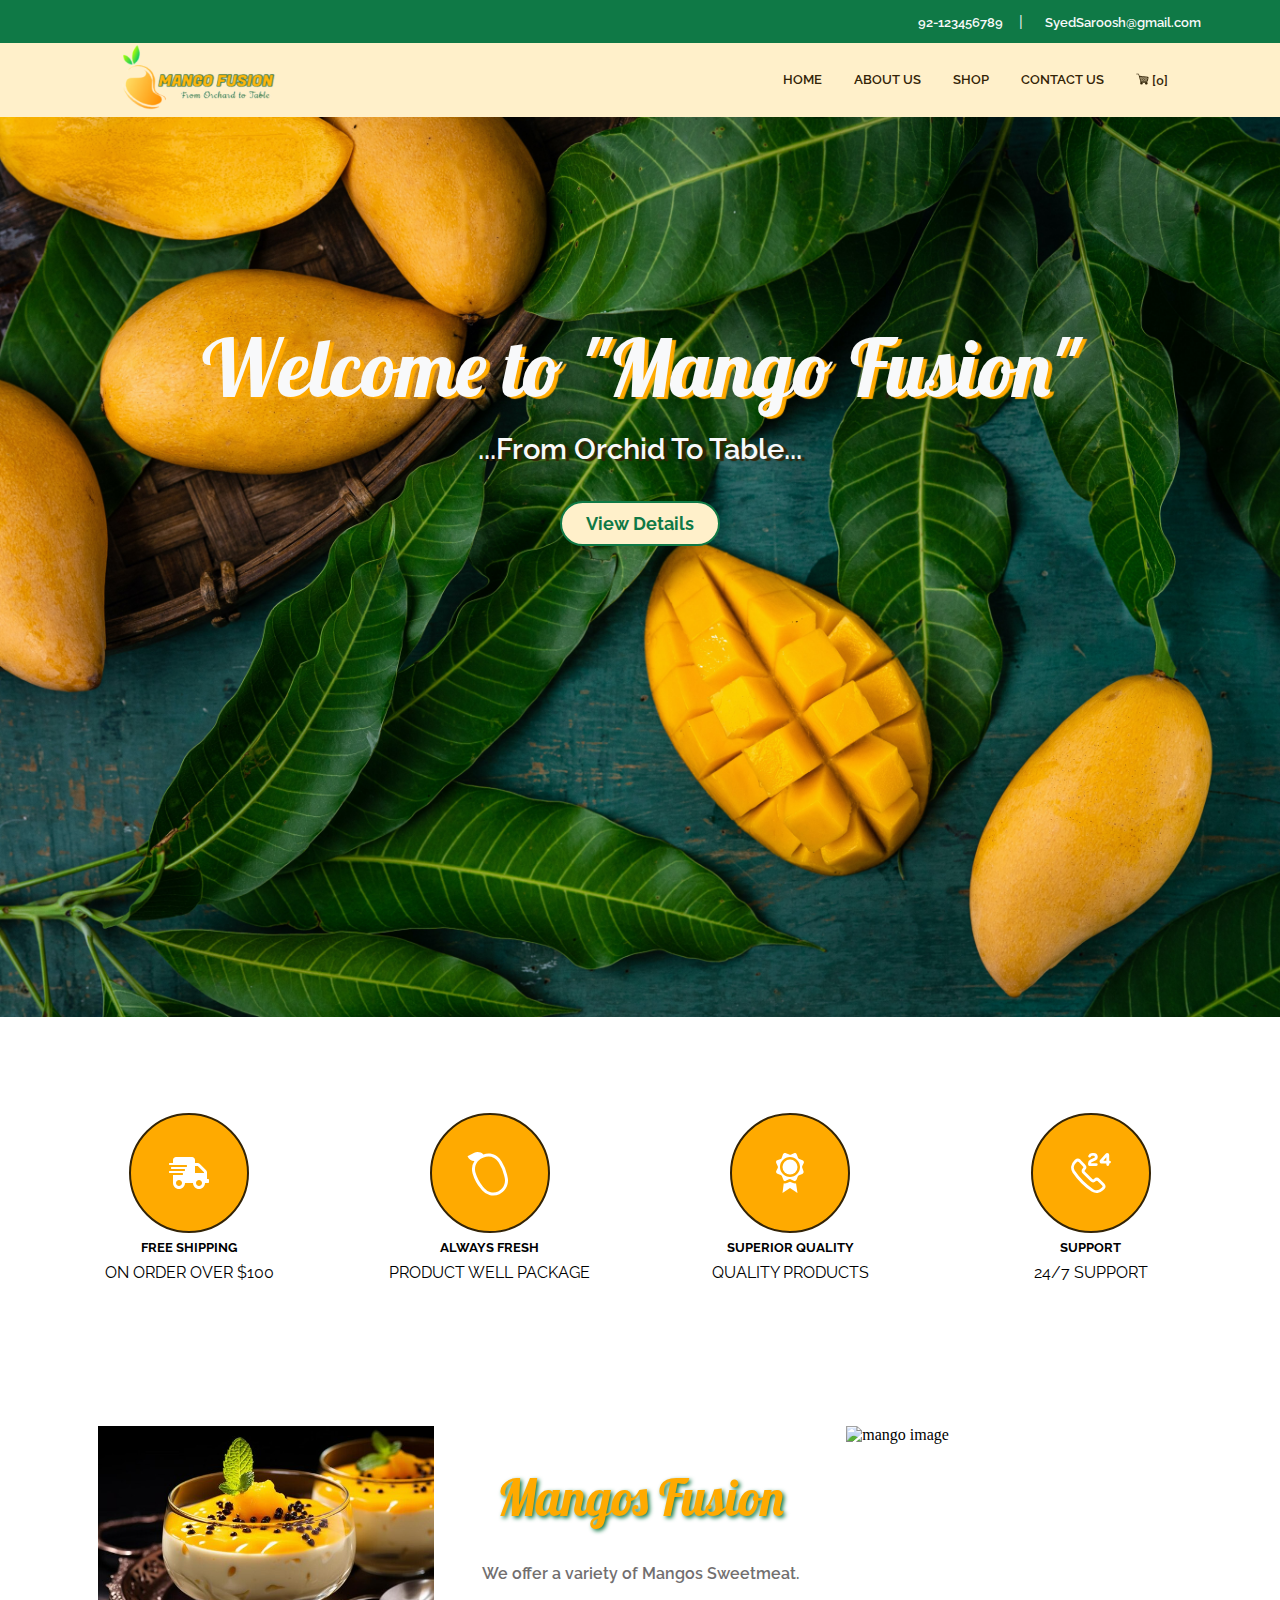
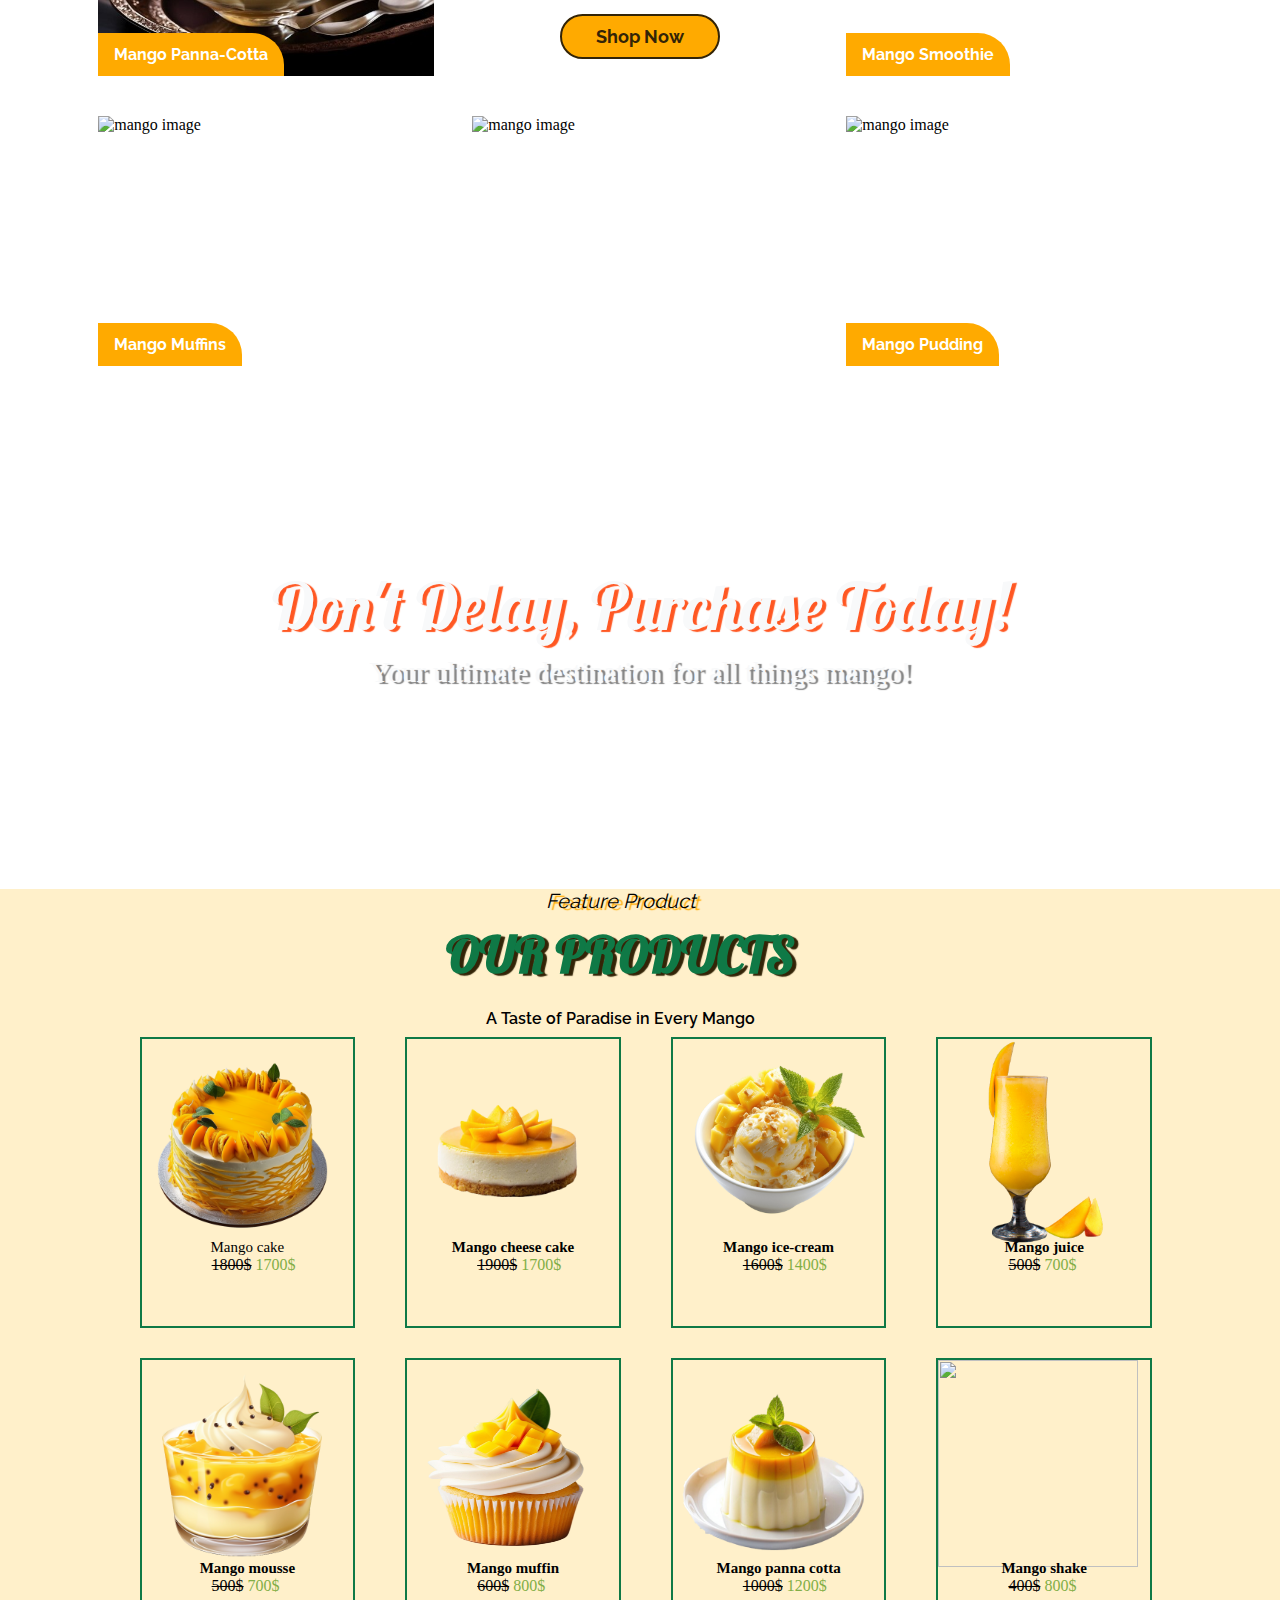
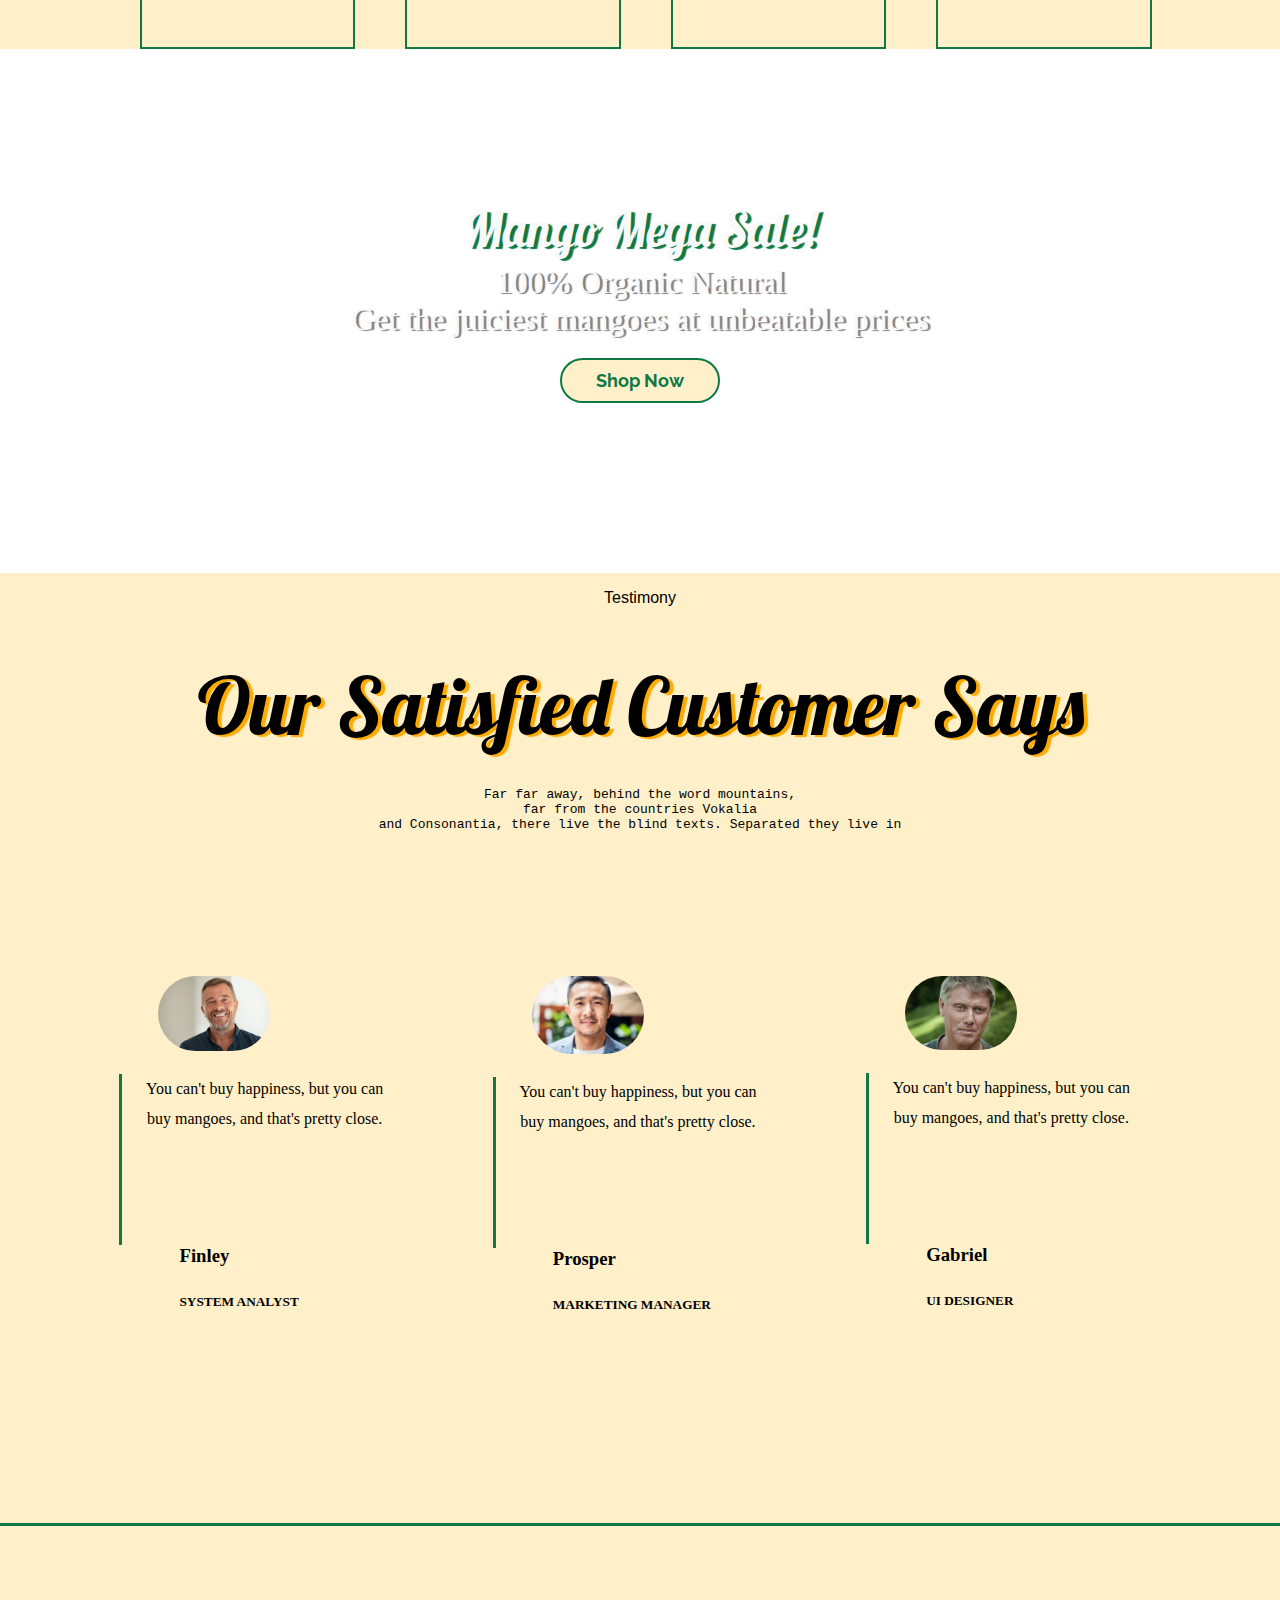
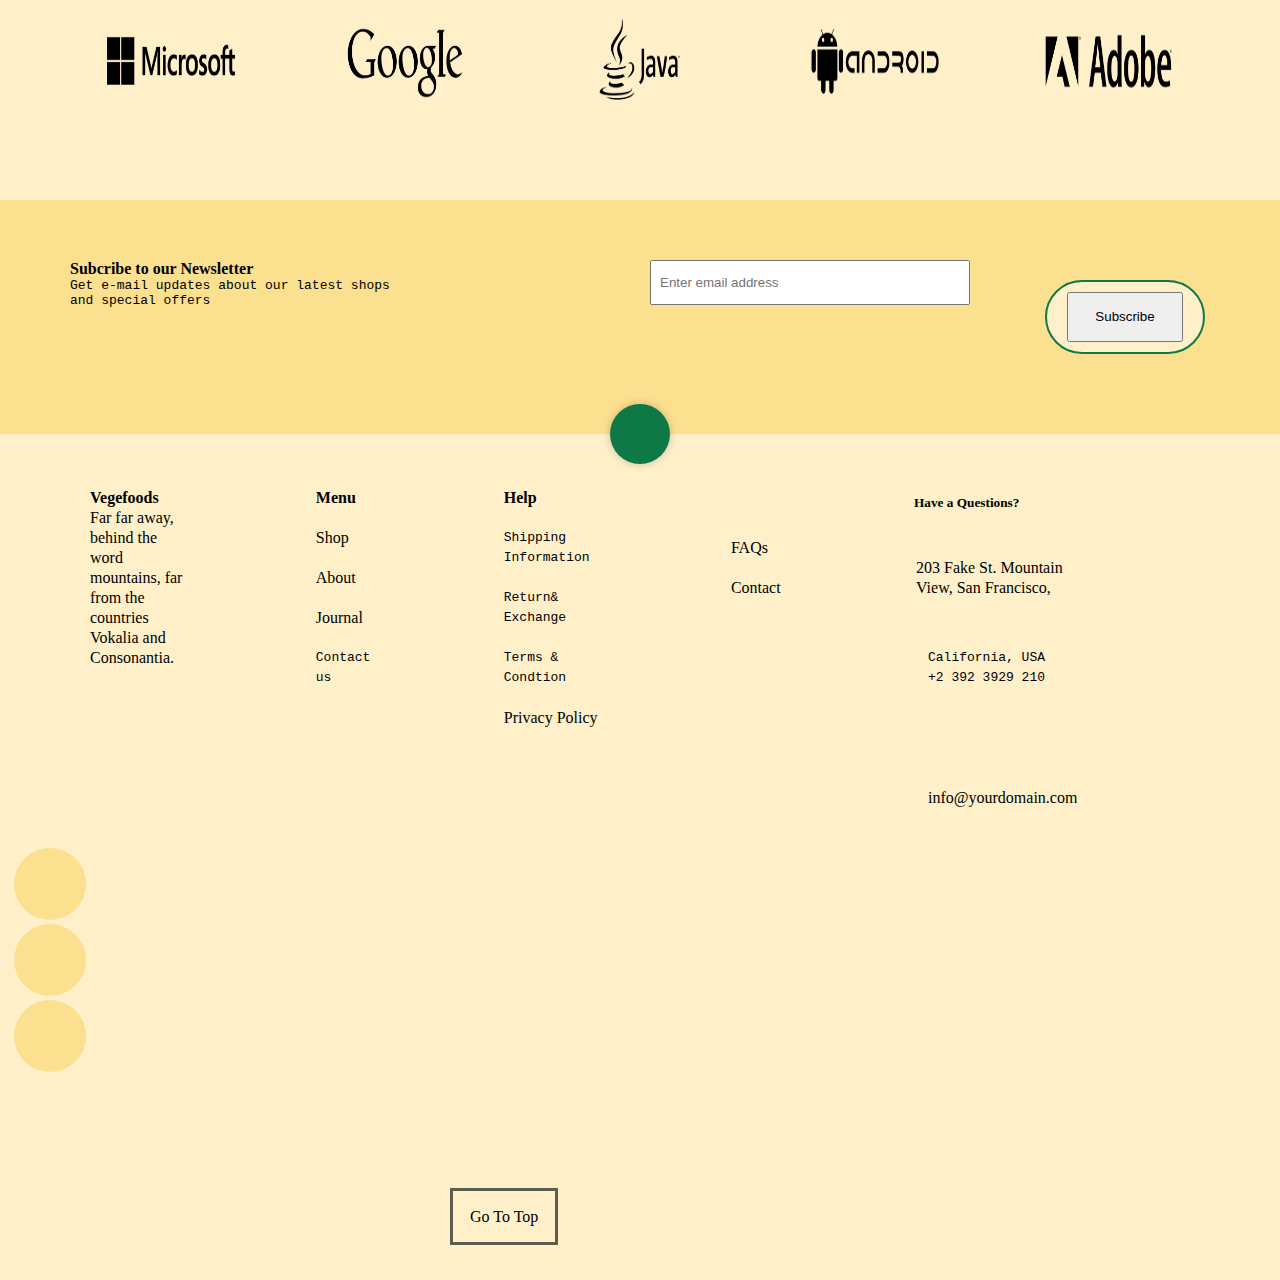
==== commit 0fa9a10c: "Update index.html" ====
--- a/index.html
+++ b/index.html
@@ -31,7 +31,7 @@
       <span class="divider">|</span>
       <div>
         <i class="fa-solid fa-paper-plane" style="color: #f8f9fa"></i>
-        <a href="#">Youremail@email.com</a>
+        <a href="#">SyedSaroosh@gmail.com</a>
       </div>
     </div>
   </div>
@@ -519,7 +519,7 @@
 <i class="fa-solid fa-envelope" style="color: #010409;"></i>
 </div>
 <div>
-<p>	info@yourdomain.com</p>
+<p>	info@MangoFusion.com</p>
 </div>
 </div> -->
 </div>
@@ -539,4 +539,4 @@
 </footer>      
  
 </body>
-</html>+</html>
